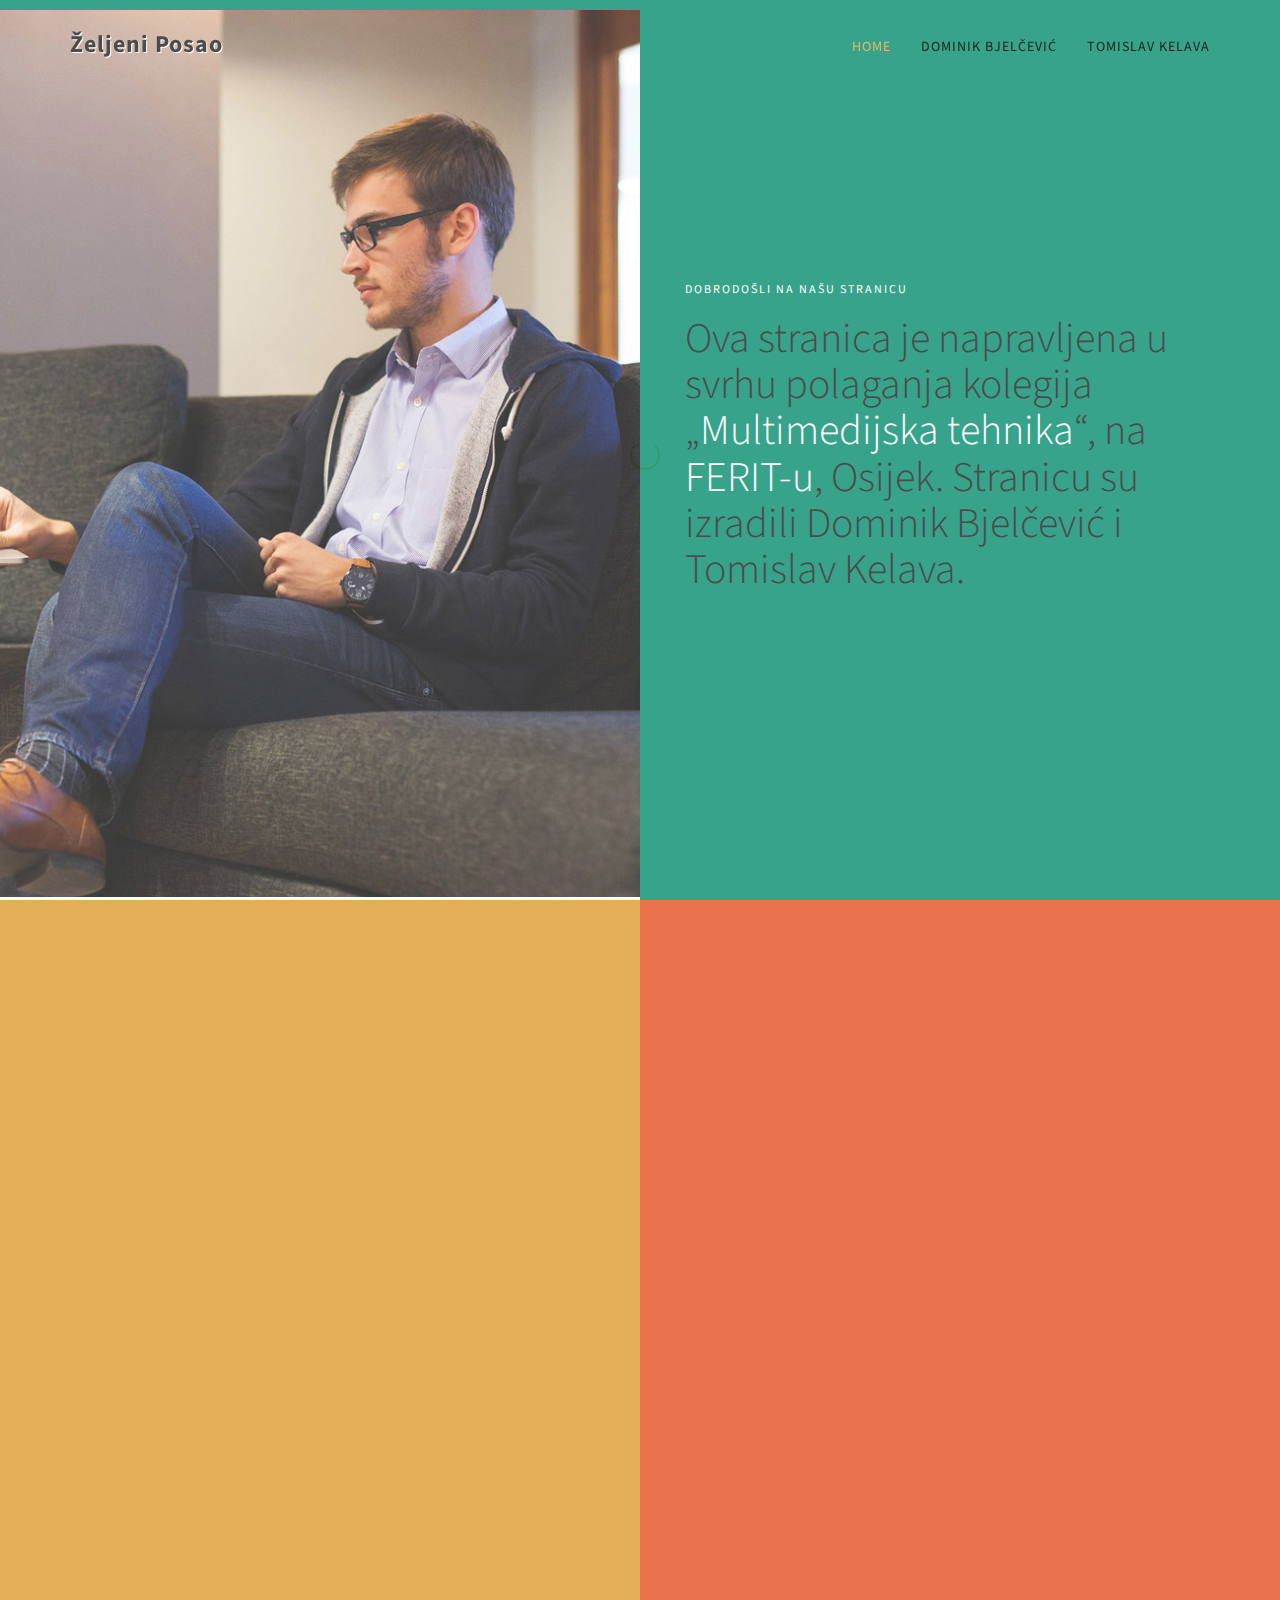
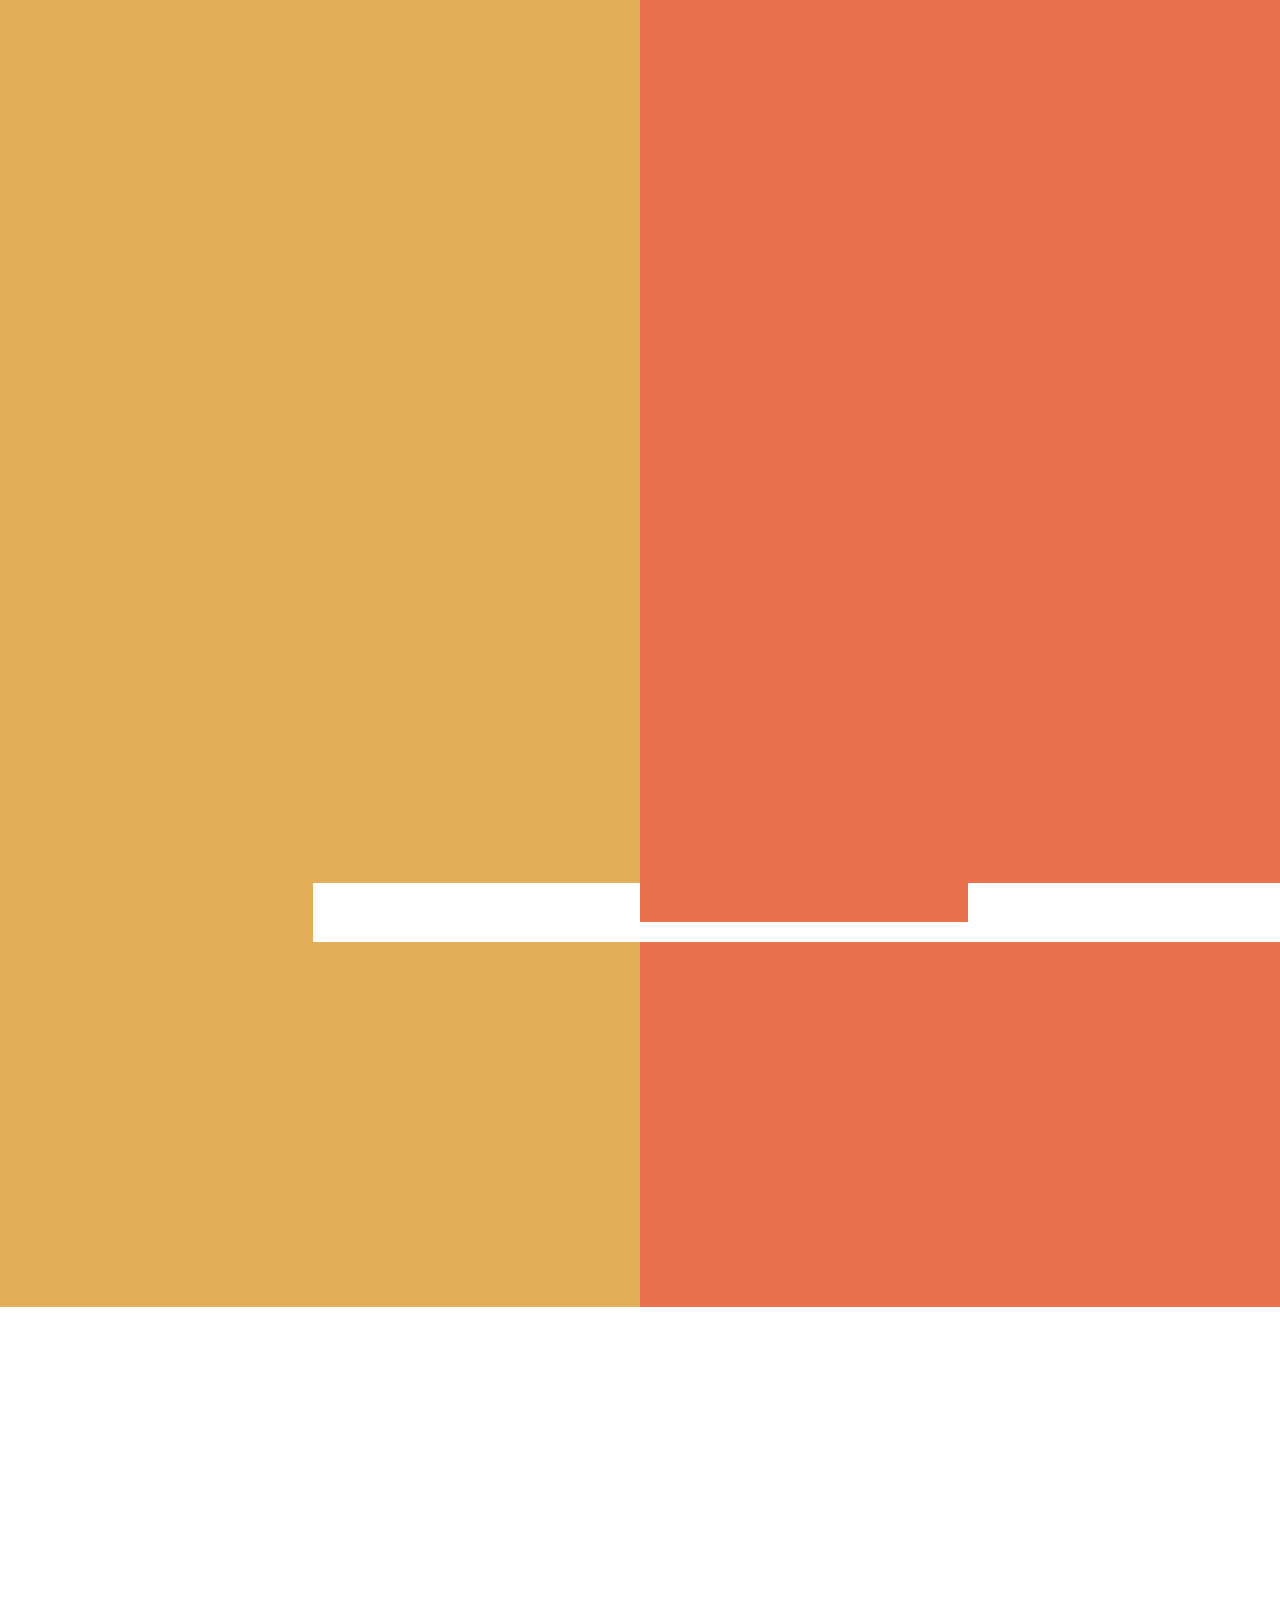
==== mmt/index.html @ 4b9d90a0 "Initial commit" ====
<!DOCTYPE html>
<html lang="en">
<head>

<meta charset="UTF-8">
<meta http-equiv="X-UA-Compatible" content="IE=Edge">
<meta name="description" content="">
<meta name="keywords" content="">
<meta name="author" content="templatemo">
<meta name="viewport" content="width=device-width, initial-scale=1, maximum-scale=1">

<title>Željeni Posao</title>

<link rel="stylesheet" href="css/bootstrap.min.css">
<link rel="stylesheet" href="css/animate.css">
<link rel="stylesheet" href="css/font-awesome.min.css">
<link rel="stylesheet" href="css/templatemo-style.css">
<script src="lightbox/js/jquery-1.11.0.min.js"></script>
<script src="lightbox/js/lightbox.min.js"></script>
<link rel="stylesheet" href="lightbox/css/lightbox.css" type="text/css" media="screen" />

<link href="https://fonts.googleapis.com/css?family=Source+Sans+Pro:300,400,700" rel="stylesheet">

</head>
<body data-spy="scroll" data-target=".navbar-collapse" data-offset="50">


<!-- PRE LOADER -->

<div class="preloader">
     <div class="spinner">
          <span class="spinner-rotate"></span>
     </div>
</div>


<!-- Navigation Section -->

<div class="navbar navbar-fixed-top custom-navbar" role="navigation">
     <div class="container">

          <!-- navbar header -->
          <div class="navbar-header">
               <button class="navbar-toggle" data-toggle="collapse" data-target=".navbar-collapse">
                    <span class="icon icon-bar"></span>
                    <span class="icon icon-bar"></span>
                    <span class="icon icon-bar"></span>
               </button>
               <a href="#" class="navbar-brand">Željeni Posao</a>
          </div>

          <div class="collapse navbar-collapse">
               <ul class="nav navbar-nav navbar-right">
                    <li><a href="#home" class="smoothScroll">Home</a></li>
                    <li><a href="dbjelcevic.html" class="smoothScroll">Dominik Bjelčević</a></li>
                    <li><a href="tkelava.html" class="smoothScroll">Tomislav Kelava</a></li>
                    
               </ul>
          </div>

     </div>
</div>


<!-- Home Section -->

<section id="home" class="parallax-section">
     <div class="container">
          <div class="row">

               <div class="col-md-6 col-sm-6">
                    <div class="home-img"><p></p></div>
               </div>

               <div class="col-md-6 col-sm-6">
                    <div class="home-thumb">
                         <div class="section-title">
                              <h4 class="wow fadeInUp" data-wow-delay="0.3s">Dobrodošli na našu stranicu</h4>
                              <h1 class="wow fadeInUp" data-wow-delay="0.4s">Ova stranica je napravljena u svrhu polaganja kolegija „<a href="https://loomen.carnet.hr/course/view.php?id=3626" target="_blank" >Multimedijska tehnika</a>“, na 
                                   <a href="http://www.etfos.unios.hr/" target="_blank" >FERIT-u</a>, Osijek. Stranicu su izradili Dominik Bjelčević i Tomislav Kelava. 
                              
                             
                              
                         </div>
                    </div>
               </div>


          </div>
     </div>
</section>


<!-- About Section -->

<section id="about" class="parallax-section">
     <div class="container">
          <div class="row">

               <div class="bg-yellow col-md-6 col-sm-12">
                    <div class="about-thumb">
                         <div class="wow fadeInUp section-title" data-wow-delay="0.4s">
                              <a rel="lightbox" href="images/DominikB.jpg">
                                   <img rel="lightbox" src="images/DominikB.jpg" align="Center" class="border" width=30%></a>
                              <a rel="lightbox" href="images/sengineer.gif">
                                   <img rel="lightbox" src="images/sengineer.gif" align="Right" class="border" width=33%></a>
                              <p class="color-white"><a href="dbjelcevic.html">Dominik Bjelčević</a></p>
                         </div>
                         <div class="wow fadeInUp" data-wow-delay="0.6s">
                              <h3>Softverski inženjer</h3>
                              <p>Softversko inženjerstvo predstavlja sistematičan, discipliniran i učinkovit pristup razvoju, operacijama i održavanju softvera.</p>
                              <p>Softversko inženjerstvo je mlada disciplina koja je još u razvoju, vrlo je bliska i često pomiješana sa drugim IT disciplinama, poput računalnog inženjerstva, sistemskog inženjerstva i sl. Profesija softverskog inženjera još uvek definira svoje granice poslovanja i sadržaj.</p>
                              <p>U svijetu je trenutno među najpopularnijim i najtraženijim zanimanjima. Bitna su sljedeća stručna znanja: Oracle, PL/SQL, ASP.net, MS IIS, XML, HTML, CSS, razvoj web aplikacija i serverskih .net aplikacija te je ujedno važno i znanje u radu sa cloudom.</p>
                              <h4><strong>A day in life of software engineer</strong></h4>
                              <video width="650" height="450" controls>
                                   <source src="video/sengineer.mp4" type="video/mp4">
                                   <object data="video/sengineer.mp4" width="650" height="450"> 
                                      </object>
                                 </video>
                              
                         </div>
                    </div>
               </div>
               
               <div class="bg-red col-md-6 col-sm-12">
                    <div class="about-thumb">
                         <div class="wow fadeInUp section-title" data-wow-delay="0.4s">
                              <a rel="lightbox" href="images/tkelava.jpg">
                                   <img rel="lightbox" src="images/tkelava.jpg" align="Center" class="border" width=23%></a>
                              <a rel="lightbox" href="images/graphic.gif">
                                   <img rel="lightbox" src="images/graphic.gif" align="Right" class="border" width=23%></a>
                              <p class="color-white"><a href="tkelava.html">Tomislav Kelava</a></p>
                         </div>
                         <div class="wow fadeInUp" data-wow-delay="0.6s">
                              <h3>Grafički dizajner</h3>
                              <p>Grafički dizajn je vrsta primijenjene umjetnosti koja najčešće uključuje kombiniranje tipografije, ilustracije, fotografije i tiska, kako bi se vizualnom komunikacijom prenijela neka ideja ili poruka, u svrhu informiranja, uvjeravanja ili educiranja.</p>
                              <p>U novije se vrijeme grafički dizajn podjednako bavi i novijim tehnologijama, primjerice videozapisima, filmom ili multimedijom. Premda uglavnom vezan uz dvodimenzionalno, ne isključuje i bavljenje trodimenzionalnim objektima (ambalažom, industrijskim dizajnom, dizajnom izložbenih prostora pa čak i arhitekturom).</p>
                              <p>Iako oblikovanje formi zahtijeva kreativnost i poznavanje stilova (donedavna su grafički dizajneri u većini slučajeva bili školovani umjetnici: slikari ili grafičari), dvije su bitne značajke koje čine grafički dizajn različitim od umjetnosti i primijenjenih umjetnosti: poruku je potrebno oblikovati tako da je prepoznatljiva i razumljiva namijenjenoj publici
                                   dizajner mora, te vođenje računa o tehničkoj izvedbi.</p>
                              <h4><strong>A day in life of graphic designer</strong></h4>
                              <video width="650" height="450" controls>
                                   <source src="video/graphicdesigner.mp4" type="video/mp4">
                                   <object data="video/graphicdesignermp4" width="650" height="450"> 
                                      </object>
                                 </video>
                              
                         </div>
                    </div>
               </div>

                    </div>
               </div>

          </div>
     </div>
</section>


<!-- Service Section -->

<section id="service" class="parallax-section">
     <div class="container">
          <div class="row">

               <div class="bg-yellow col-md-3 col-sm-6">
                    <div class="wow fadeInUp color-white service-thumb" data-wow-delay="0.8s">
                         
                         <audio controls autoplay>
                              <source src="audio/softverski.mp3" type="audio/mpeg">
                              Vaš preglednik ne podržava audio zapis!
                         </audio>
                              <h3>Software engineer</h3>
                              <p class="color-white"><ul>
                                   <li>Dizajnira, implementira, testira i održava sustave</li>
                                   <li>Redovito poboljšava i održava kod stabilnim</li>
                                   <li>Treba surađivati sa ostalim djelatnicima tvrtke kako bi bio u toku što se radi</li>
                                   <li>Potrebno znanje na raznim tehnologijama i programskim jezicima</li>
                              </ul></p>
                              
                              
                    </div>
               </div>

               <div class="bg-yellow col-md-3 col-sm-6">
                    <div class="wow fadeInUp color-white service-thumb" data-wow-delay="1.2s">
                         
                              
                              <p class="color-white"><video width="300" height="239" controls>
                                   <source src="video/softverski.mp4" type="video/mp4">
                                   <object data="video/softverski.mp4" width="300" height="239"> 
                                      </object>
                                 </video></p>
                    </div>
               </div>

               <div class="bg-red col-md-3 col-sm-6">
                    <div class="wow fadeInUp color-white service-thumb" data-wow-delay="0.8s">
                         
                         <audio controls autoplay>
                              <source src="audio/audio1.mp3" type="audio/mpeg">
                              Vaš preglednik ne podržava audio zapis!
                         </audio>
                              <h3>Grafički dizajner</h3>
                              <p class="color-white"><ul>
                                   <li>Posao grafičkog dizajnera je osmišljavanje izgleda časopisa, plakata, logotipa tvrtki i drugih vizualnih informacija</li>
                                   <li>Važne osobine za obavljanje ovog posla su preciznost u radu, sposobnost brzog uočavanja, dobra koncentracija i visoka informiranost</li>
                              </ul></p>
                              
                              
                    </div>
               </div>

               <div class="bg-red col-md-3 col-sm-6">
                    <div class="wow fadeInUp color-white service-thumb" data-wow-delay="1.2s">
                         
                              
                              <p class="color-white"><video width="300" height="239" controls>
                                   <source src="video/video2.mp4" type="video/mp4">
                                   <object data="video/video2.mp4" width="300" height="239"> 
                                      </object>
                                 </video></p>
                    </div>
               </div>

          </div>
     </div>
</section>


<!-- Education Section -->

<section id="education" class="parallax-section">
     <div class="container">
          <div class="row">

               <div class="col-md-6 col-sm-6">
                    <div class="color-white education-thumb">
                         <div class="wow fadeInUp section-title" data-wow-delay="0.8s">
                              <a rel="lightbox" href="images/salaries.png">
                                   <img rel="lightbox" src="images/salaries.png" align="Right" class="border" width=40%></a>
                              <h1>Korisni linkovi:</h1>
                              
                              <h4><span style="background-color:#555;"><a href="https://www.youtube.com/watch?v=aRnXLrS6C1U" target="_blank">Pros & Cons of Being a Software Engineer</a></span></h4>
                              <h4><span style="background-color:#555;"><a href="https://www.theladders.com/career-advice/what-is-software-engineering" target="_blank">What is software engineering?</a></span></h4>
                              <h4><span style="background-color:#555;"><a href="https://www.careerexplorer.com/careers/software-engineer/" target="_blank">What does a software engineer do?</a></span></h4>
                              <h4><span style="background-color:#555;"><a href="https://builtin.com/software-engineering-perspectives/how-to-become-a-software-engineer" target="_blank">How to become a software engineer? </a></span></h4>
                         </div>

                         <div class="wow fadeInUp color-white media" data-wow-delay="1.2s">
                              <div class="media-object media-left">
                                   <i class="fa fa-laptop"></i>
                              </div>
                              <div class="media-body">
                                   <h3 class="media-heading"><span style="background-color:#555;"><button style="color:black;background-color:orange" class="button" onClick="window.open('bjelcevic1.html');">
                                        <span class="icon"> „Što me još dijeli do željene djelatnosti?“ </span>
                                   </button></a></span></h3>
                                   
                              </div>
                         </div>

                         

                    </div>
               </div>


                    <div class="bg-red col-md-6 col-sm-6">
                         <div class="color-white education-thumb">
                              <div class="wow fadeInUp section-title" data-wow-delay="0.8s">
                                   <a rel="lightbox" href="images/tips.png">
                                        <img rel="lightbox" src="images/tips.png" align="Right" class="border" width=40%></a>
                                   <h1>Korisni linkovi:</h1>
                                   
                                   <h4><span style="background-color:#555;"><a href="https://www.bls.gov/ooh/arts-and-design/graphic-designers.htm#tab-1" target="_blank">What does a graphic designer do?</a></span></h4>
                                   <h4><span style="background-color:#555;"><a href="https://www.quora.com/Can-I-be-a-graphic-designer-if-I-cant-draw" target="_blank">Can I be a graphic designer if I can't draw?</a></span></h4>
                                   <h4><span style="background-color:#555;"><a href="https://www.graphicdesigndegreehub.com/faq/do-i-need-to-know-how-to-draw-to-become-a-graphic-designer/" target="_blank">What do graphic designers use to draw?</a></span></h4>
                                   <h4><span style="background-color:#555;"><a href="https://www.graphicdesigndegreehub.com/faq/how-much-money-can-i-expect-to-make-as-a-graphic-designer/" target="_blank">How Much Money Can I Expect to Make as a Graphic Designer? </a></span></h4>
                              </div>
     
                              <div class="wow fadeInUp color-white media" data-wow-delay="1.2s">
                                   <div class="media-object media-left">
                                        <i class="fa fa-laptop"></i>
                                   </div>
                                   <div class="media-body">
                                        <h3 class="media-heading"><span style="background-color:#555;"><button style="color:black;background-color:orange" class="button" onClick="window.open('tomislavk.html');">
                                             <span class="icon"> „Što me još dijeli do željene djelatnosti?“ </span>
                                        </button></a></span></h3>
                                        
                                   </div>                      
                         </div>
                    </div>
               </div>

          </div>
     </div>
</section>


<!-- Footer Section -->

<footer>
	<div class="container">
		<div class="row">

               <div class="col-md-12 col-sm-12">
                    <div class="wow fadeInUp footer-copyright" data-wow-delay="1.8s">
                         <p>Copyright &copy; 2020 Dominik Bjelčević & Tomislav Kelava</p>
                    </div>
               </div>
			
		</div>
	</div>
</footer>

<!-- SCRIPTS -->

<script src="js/jquery.js"></script>
<script src="js/bootstrap.min.js"></script>
<script src="js/jquery.parallax.js"></script>
<script src="js/smoothscroll.js"></script>
<script src="js/wow.min.js"></script>
<script src="js/custom.js"></script>

</body>
</html>
---- mmt/css/templatemo-style.css ----
/*

Stimulus Template

http://www.templatemo.com/tm-498-stimulus

*/

body {
	background: #ffffff;
    font-family: 'Source Sans Pro', sans-serif;
    font-style: normal;
	font-weight: 300;
    overflow-x: hidden;
}

html,body {
  width: 100%;
  height: 100%;
}


/*---------------------------------------
    Typorgraphy              
-----------------------------------------*/

h1,h2,h3,h4,h5,h6 {
  font-style: normal;
  font-weight: 300;
}

h1,h2,h3 {
  font-weight: 300;
}

h1 {
  font-size: 42px;
  padding-bottom: 14px;
  margin-bottom: 0px;
}

h2 {
  font-size: 42px;
  line-height: 52px;
  margin-top: 0px;
}

h3 {
  color: #FFFF;
  font-size: 26px;
  line-height: 32px;
  padding-bottom: 6px;
}

h4 {
  color: rgb(255, 255, 255);
  font-size: 12px;
  font-weight: normal;
  letter-spacing: 2px;
  text-transform: uppercase;
  padding-top: 6px;
}

h5 {
  color: #666666;
}

strong {
  color: rgb(255, 255, 255);
  font-weight: normal;
}

p {
    color: rgb(255, 255, 255);
    font-size: 16px;
    font-weight: 300;
    line-height: 28px;
    letter-spacing: 0.2px;
}

.section-btn {
  background-color: transparent;
  border: 3px solid #232B2B;
  border-radius: 100px;
  color: #232B2B;
  font-size: 13px;
  font-weight: bold;
  letter-spacing: 1.6px;
  padding: 12px 36px;
  margin-top: 42px;
  transition: all 0.4s ease-in-out;
  text-transform: uppercase;
}

.section-btn:hover {
  background: #E3AE57;
  border-color: transparent;
  color: #ffffff;
}

.btn-success:focus {
  background-color: #000;
  border-color: transparent;
}

.parallax-section {
  background-attachment: fixed !important;
  background-size: cover !important;
}

.section-title {
  position: relative;
  padding-bottom: 22px;
}

#about,
#service,
#experience,
#education,
#contact {
  position: relative;
}

#home .container,
#about .container, 
#experience .container,
#service .container,
#education .container,
#contact .container {
  width: 100%;
  padding: 0;
  margin: 0;
}

#experience .experience-thumb,
#education .education-thumb  {
  padding: 22px 42px 42px 42px;
}

#service,
#quotes,
footer {
  text-align: center;
}

#experience,
#education {
  background: #E9724C;
}

.background-image {
    background-position: 50% 50% !important;
    background-size: cover !important;
    width: 100%;
    height: 100%;
    min-height: 75vh;
    position: absolute;
    top: 0;
    right: 0;
    bottom: 0;
    left: 0;
}

.color-white {
  color: #ffffff;
}
.color-red {
  color: #B55A3C;
}

.color-yellow {
  color: #E3AE57;
}

.bg-yellow {
  background: #E3AE57;
}


.bg-white {
  background: #ffffff;
}

.bg-dark {
  background: #161616;
}
.bg-red {
  background: #E9724C;
}



/*---------------------------------------
    General               
-----------------------------------------*/

html{
  -webkit-font-smoothing: antialiased;
}

a {
  color: rgb(255, 255, 255);
  -webkit-transition: 0.5s;
  -o-transition: 0.5s;
  transition: 0.5s;
  text-decoration: none !important;
}
a:hover, a:active, a:focus {
  color: rgb(0, 0, 0);
  outline: none;
}

* {
  -webkit-box-sizing: border-box;
  -moz-box-sizing: border-box;
  box-sizing: border-box;
}

*:before,
*:after {
  -webkit-box-sizing: border-box;
  -moz-box-sizing: border-box;
  box-sizing: border-box;
}



/*---------------------------------------
    Preloader section              
-----------------------------------------*/

.preloader {
  position: fixed;
  top: 0;
  left: 0;
  width: 100%;
  height: 100%;
  z-index: 99999;
  display: flex;
  flex-flow: row nowrap;
  justify-content: center;
  align-items: center;
  background: none repeat scroll 0 0 #ffffff;
}

.spinner {
  border: 1px solid transparent;
  border-radius: 5px;
  position: relative;
}

.spinner:before {
  content: '';
  box-sizing: border-box;
  position: absolute;
  top: 50%;
  left: 50%;
  width: 30px;
  height: 30px;
  margin-top: -10px;
  margin-left: -10px;
  border-radius: 50%;
  border: 2px solid #E3AE57;
  border-top-color: #f9f9f9;
  animation: spinner .6s linear infinite;
}

@-webkit-@keyframes spinner {
  to {transform: rotate(360deg);}
}

@keyframes spinner {
  to {transform: rotate(360deg);}
}



/*---------------------------------------
    Navigation section              
-----------------------------------------*/

.custom-navbar {
    margin-bottom: 0;
    background-color: #ffffff;
}

.custom-navbar .navbar-brand {
    color: #333;
	text-shadow: 1px 1px #fff;
    font-weight: bold;
    font-size: 24px;
    line-height: 35px;
    letter-spacing: 1px;
}

.custom-navbar .nav li a {
    color: #000000;
    font-size: 14px;
    font-weight: 400;
    letter-spacing: 1px;
    text-transform: uppercase;
    line-height: 40px;
    transition: all 0.4s ease-in-out;
}

.custom-navbar .nav li a:hover {
    background: transparent;
    color: #E3AE57;
}

.custom-navbar .navbar-nav > li > a:hover,
.custom-navbar .navbar-nav > li > a:focus {
  background-color: transparent;
}

.custom-navbar .nav li.active > a {
    background-color: transparent;
    color: #E3AE57;
}

.custom-navbar .navbar-toggle {
    border: none;
    padding-top: 10px;
}

.custom-navbar .navbar-toggle {
    background-color: transparent;
}

.custom-navbar .navbar-toggle .icon-bar {
    background: #E3AE57;
    border-color: transparent;
}

@media(min-width:768px) {
    .custom-navbar {
        padding: 12px 0;
        border-bottom: 0;
        background: 0 0; 
    }
    .custom-navbar.top-nav-collapse {
        background: #ffffff;
        box-shadow: 0px 2px 8px 0px rgba(50, 50, 50, 0.08);
        padding: 0;
    }

}



/*---------------------------------------
    Home section              
-----------------------------------------*/

#home h1 {
  padding-bottom: 18px;
}

#home .col-md-6 {
  background: #1B967A;
/* light blue color: #c3eafd; */
  padding-right: 0;
  padding-left: 0;
}

#home .home-img {
  background: url('../images/home-img.jpg') no-repeat;
  background-size: cover;
  background-position: 50% 50%;
  width: 100%;
  height: 98.6vh;
}
#home .home-imgself {
  background: url('../images/DominikB.jpg') no-repeat;
  background-size: cover;
  background-position: 50% 50%;
  width: auto;
  height: 100vh;
}
#home .home-imgself2 {
  background: url('../images/tkelava.jpg') no-repeat;
  background-size: cover;
  background-position: 50% 50%;
  width: auto;
  height: 100vh;
}
#home .home-imgself3 {
  background: url('../images/dgd.jpg') no-repeat;
  background-size: cover;
  background-position: 50% 50%;
  width: auto;
  height: 100vh;
}

#home .home-thumb {
  display: -webkit-box;
  display: -webkit-flex;
  display: -ms-flexbox;
  display: flex;
  -webkit-box-align: center;
  -webkit-align-items: center;
  -ms-flex-align: center;
  align-items: center;
  height: 100vh;
  padding: 0 45px 0 45px;
}



/*---------------------------------------
   About section              
-----------------------------------------*/
#about {
  background: #E3AE57;
}

#about .about-img {
    background: url('../images/about-img.jpg') no-repeat;
}

#about .about-thumb,
#about .skill-thumb {
  padding: 22px 32px 32px 32px;
}

#about .progress {
  background: #ffffff;
  border-radius: 0px;
  box-shadow: none;
  height: 2px;
}

#about .progress-bar-primary {
  background: #232B2B;
}

#about strong,
#about span {
  font-weight: bold;
  display: inline-block;
  padding-bottom: 8px;
}



/*---------------------------------------
    Service section              
-----------------------------------------*/

#service {
  
}

#service p {
  font-size: 18px;
  line-height: 30px;
}

#service .service-thumb {
  padding: 52px 22px 52px 22px;
}

#service .service-thumb .fa {
  font-size: 42px;
  padding-bottom: 22px;
}



/*---------------------------------------
    Experience section              
-----------------------------------------*/

#experience .experience-img {
  background: url('../images/experience-img.jpg') no-repeat;
}

#experience .media-heading {
  margin-bottom: 0px;
}

#experience .media .fa {
  font-size: 42px;
  margin-right: 14px;
}

#experience small {
  color: #633;
  font-weight: bold;
}

/*---------------------------------------
    Education section              
-----------------------------------------*/

#education {
  background: #E3AE57;
}

#education .education-img {
  background: url('../images/education-img.jpg') no-repeat;
}

#education .media-heading {
  margin-bottom: 0px;
}

#education .media .fa {
  font-size: 42px;
  margin-right: 14px;
}

#education small {
  color: #886D1E;
  font-weight: bold;
}



/*---------------------------------------
   Quotes section              
-----------------------------------------*/

#quotes {
    background: url('../images/quotes-bg.jpg') 50% 0 repeat-y fixed;
    background-size: cover;
    background-position: center center;
    color: #ffffff;
    position: relative;
    padding: 100px 0px;
}

#quotes .overlay {
    background: #121212;
    width: 100%;
    height: 100%;
    position: absolute;
    top: 0;
    opacity: 0.7;
}

#quotes .fa {
  font-size: 42px;
  margin-top: 32px;
  margin-bottom: 22px;
}

#quotes p {
  padding-top: 32px;
}


/*---------------------------------------
    Contact section              
-----------------------------------------*/

#contact {
  background: #E9724C;
}

#contact .contact-form,
#contact .contact-thumb {
  padding: 22px 32px 22px 32px;
  min-height: 75vh;
}

#contact .contact-img {
  background: url('../images/contact-img.jpg') no-repeat;
  min-height: 75vh;
}

#contact .contact-info {
  padding-top: 6px;
  padding-bottom: 6px;
}

#contact .form-control::-moz-placeholder{color:#ffffff;opacity:1}
#contact .form-control:-ms-input-placeholder{color:#ffffff}
#contact .form-control::-webkit-input-placeholder{color:#ffffff}

#contact .form-control {
  background: transparent;
  border: none;
  border-bottom: 1px solid #E3AE57;
  border-radius: 0px;
  box-shadow: none;
  color: #ffffff;
  font-size: 18px;
  margin-top: 10px;
  margin-bottom: 25px;
  transition: all 0.4s ease-in-out;
}

#contact .form-control:focus {
  border-bottom-color: #ffffff;
}

#contact input {
  height: 45px;
}

#contact input[type="submit"] {
  background: #ffffff;
  border: 2px solid transparent;
  border-radius: 40px;
  color: #161616;
  padding-bottom: 10px;
}

#contact input[type="submit"]:hover {
  background: transparent;
  border-color: #ffffff;
  color: #ffffff;
}

#contact .fa {
  padding-right: 10px;
}



/*---------------------------------------
   Footer section              
-----------------------------------------*/

footer {
    padding: 140px 0px;
}



/*---------------------------------------
   Social icon             
-----------------------------------------*/

.social-icon {
    position: relative;
    padding: 0;
    margin: 0;
    text-align: center;
}

.social-icon li {
    display: inline-block;
    list-style: none;
}

.social-icon li a {
    border: 2px solid transparent;
    color: #999;
    border-radius: 100px;
    cursor: pointer;
    font-size: 16px;
    text-decoration: none;
    transition: all 0.4s ease-in-out;
    width: 50px;
    height: 50px;
    line-height: 50px;
    text-align: center;
    vertical-align: middle;
    position: relative;
    margin: 22px 4px 10px 4px;
}

.social-icon li a:hover {
    background: #E3AE57;
    border-color: #ffffff;
    color: #ffffff;
    transform: scale(1.1);
}



/*---------------------------------------
   Mobile Responsive         
-----------------------------------------*/

@media only screen and (max-width: 580px) {
  h1 {
    font-size: 32px;
  }

  h2 {
    font-size: 28px;
    line-height: inherit;
  }

  h3 {
    font-size: 22px;
    line-height: inherit;
  }
}

@media only screen and (max-width: 767px) {
  .custom-navbar .navbar-brand {
    line-height: 18px;
  }

  #home .home-thumb {
    height: auto;
    padding-top: 32px;
    padding-bottom: 12px;
  }

  #home .container,
  #about .container, 
  #experience .container,
  #service .container,
  #education .container,
  #contact .container {
    padding-right: 15px;
    padding-left: 15px;
  }

  #about .col-md-3,
  #experience .col-md-6,
  #education .col-md-6,
  #contact .col-md-3 {
    padding: 0;
    margin: 0;
  }

  .background-image {
    position: relative;
    min-height: 65vh;
  }
}

@media only screen and (max-width: 1024px) {
  .section-title {
    padding-bottom: 12px;
  }

  footer {
    padding: 40px 0;
  }
}

.osobno {
  float: left;
  width: 50%;
  padding: 5px;
}

/* Clear floats after image containers */
.row::after {
  content: "";
  clear: both;
  display: table;
}
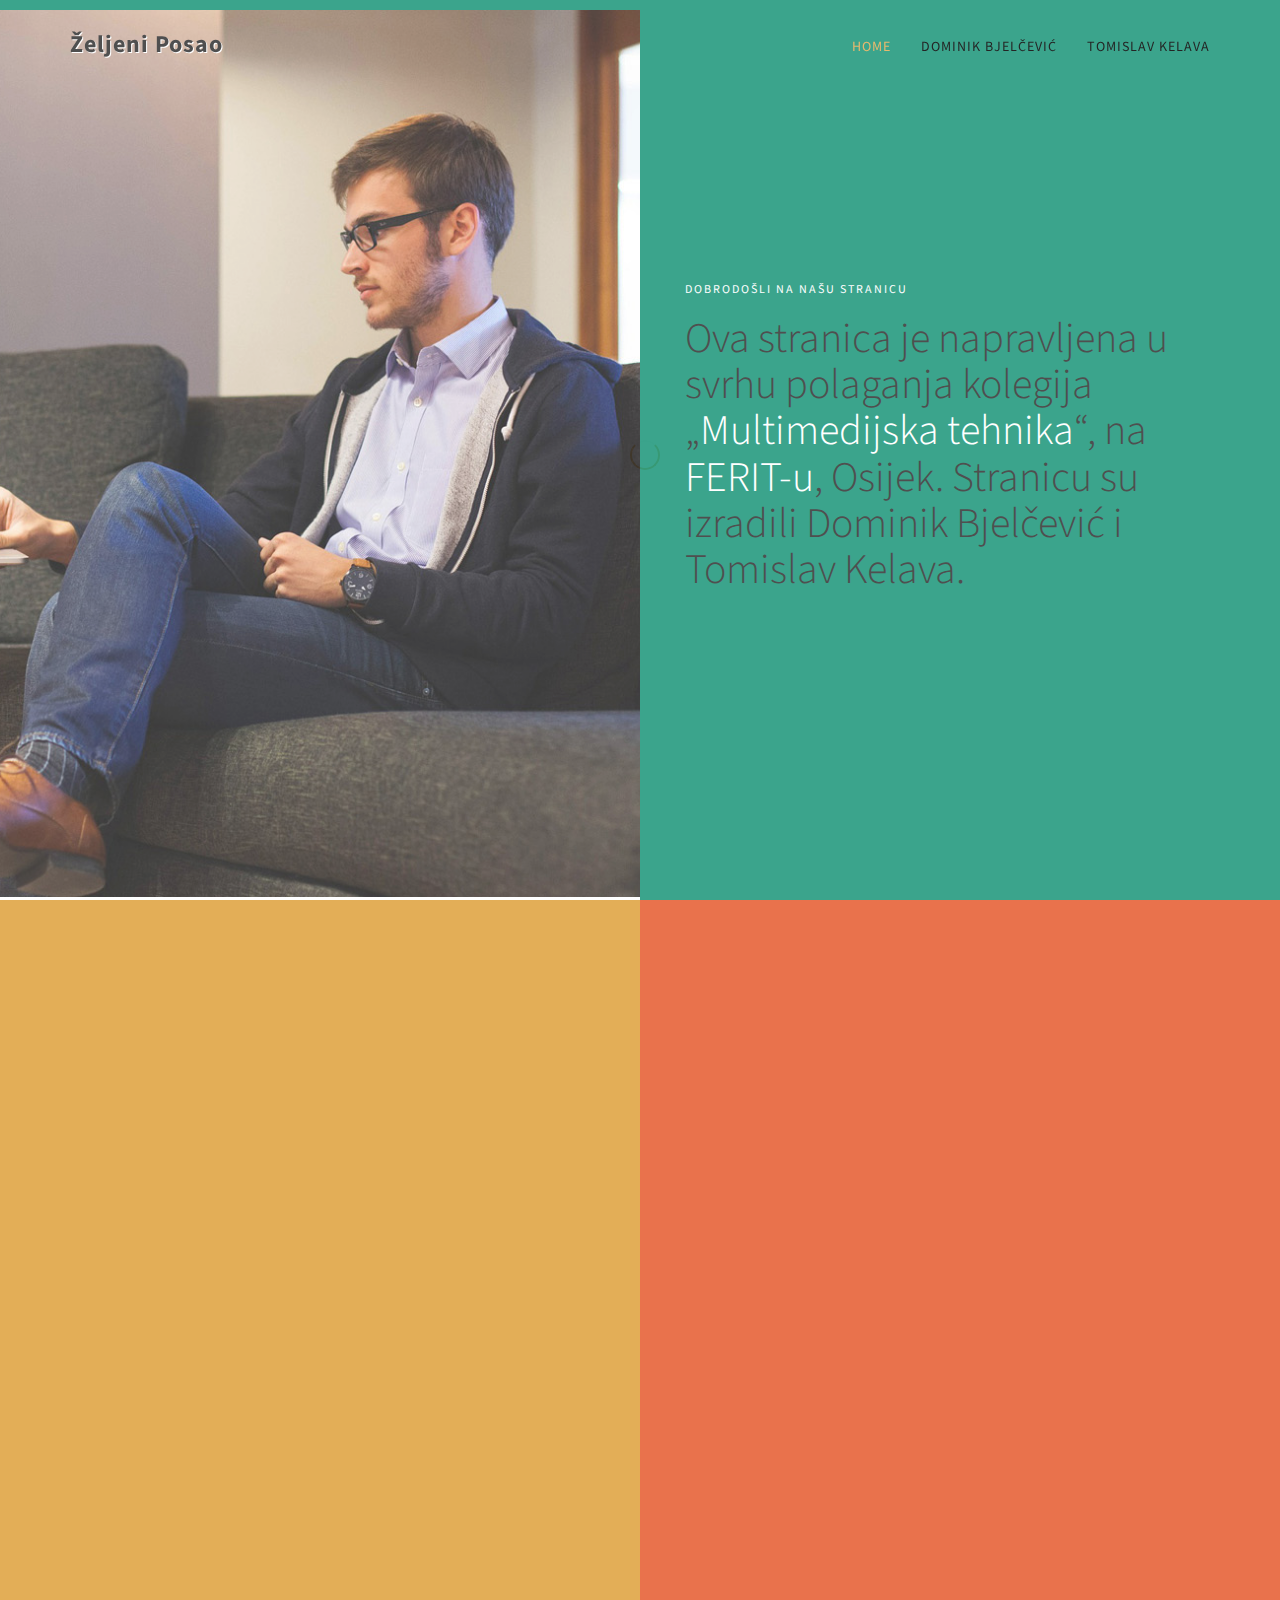
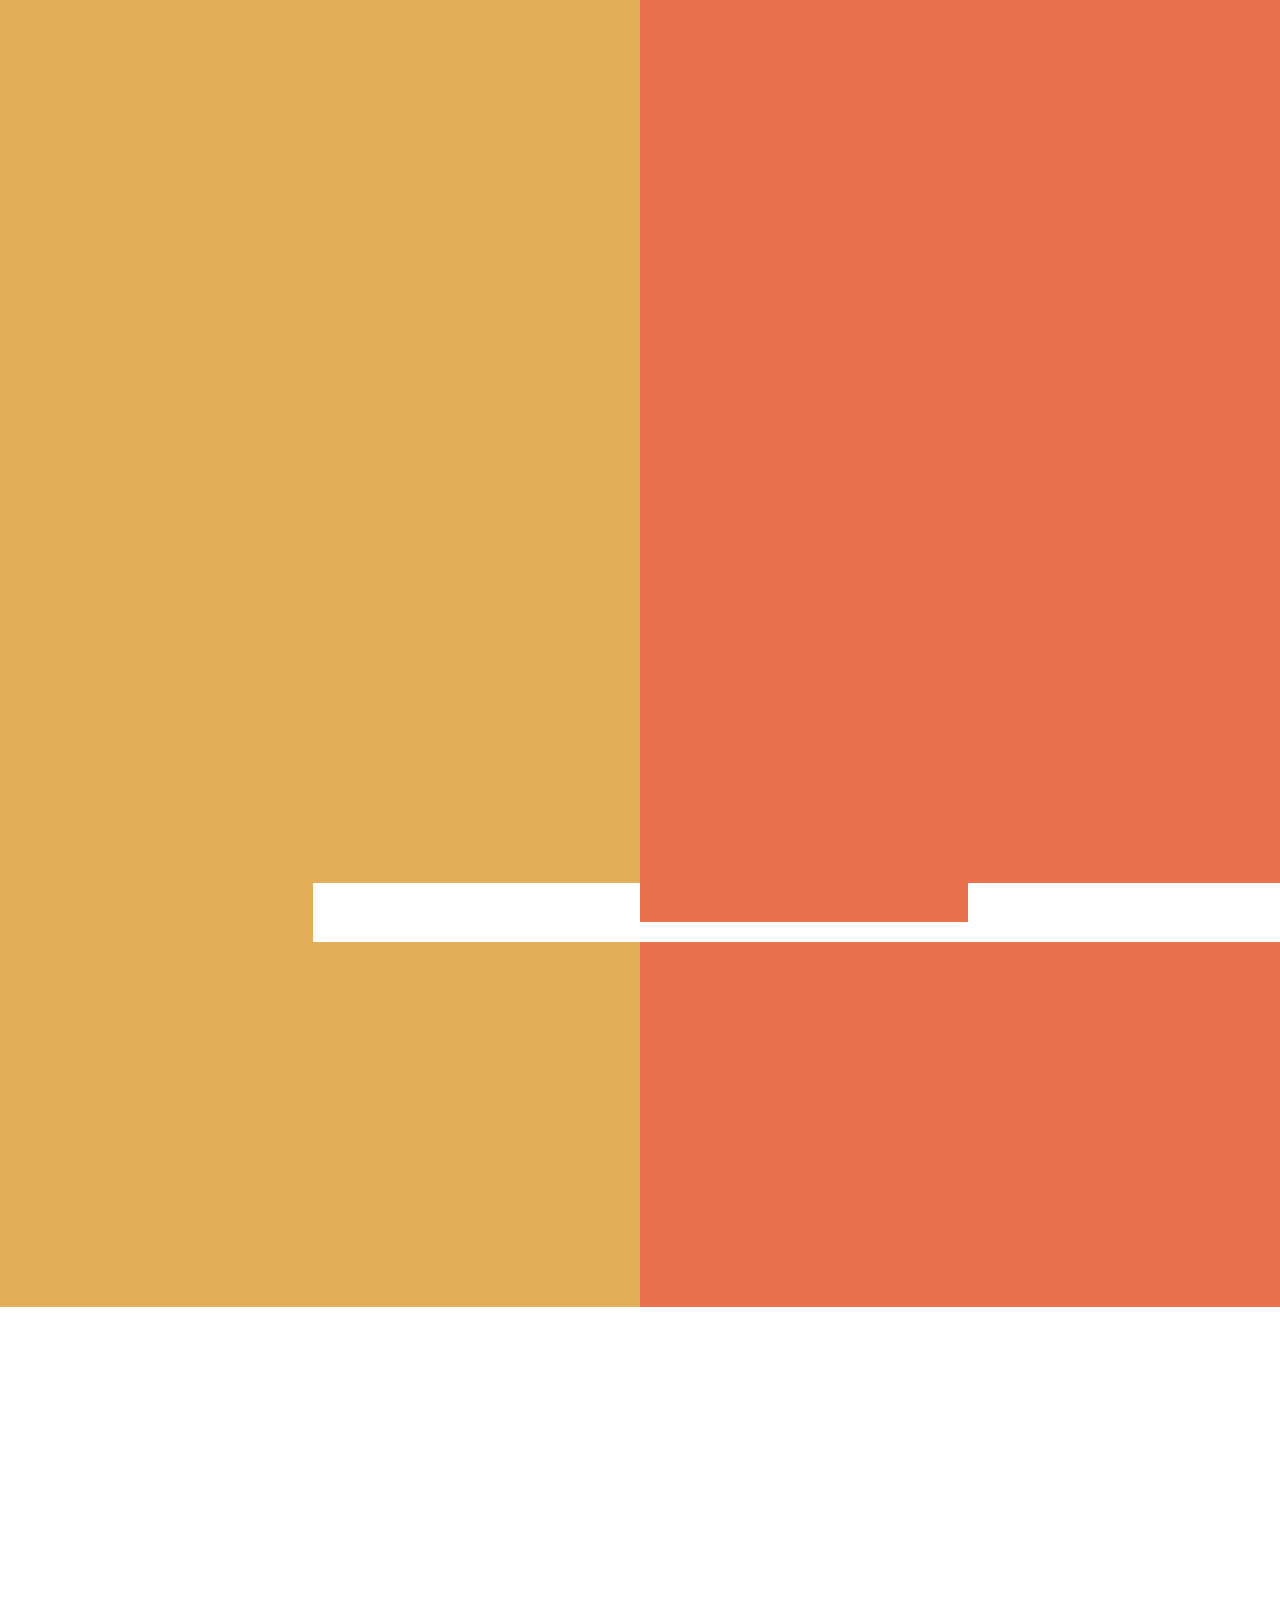
==== commit 13b68d0a: "Fix footer" ====
--- a/mmt/index.html
+++ b/mmt/index.html
@@ -301,13 +301,11 @@
 <footer>
 	<div class="container">
 		<div class="row">
-
                <div class="col-md-12 col-sm-12">
                     <div class="wow fadeInUp footer-copyright" data-wow-delay="1.8s">
-                         <p>Copyright &copy; 2020 Dominik Bjelčević & Tomislav Kelava</p>
-                    </div>
-               </div>
-			
+                         <p style="color:grey;font-size:18px;">Copyright &copy; 2020 Dominik Bjelčević & Tomislav Kelava</p>
+                    </div>
+               </div>
 		</div>
 	</div>
 </footer>
